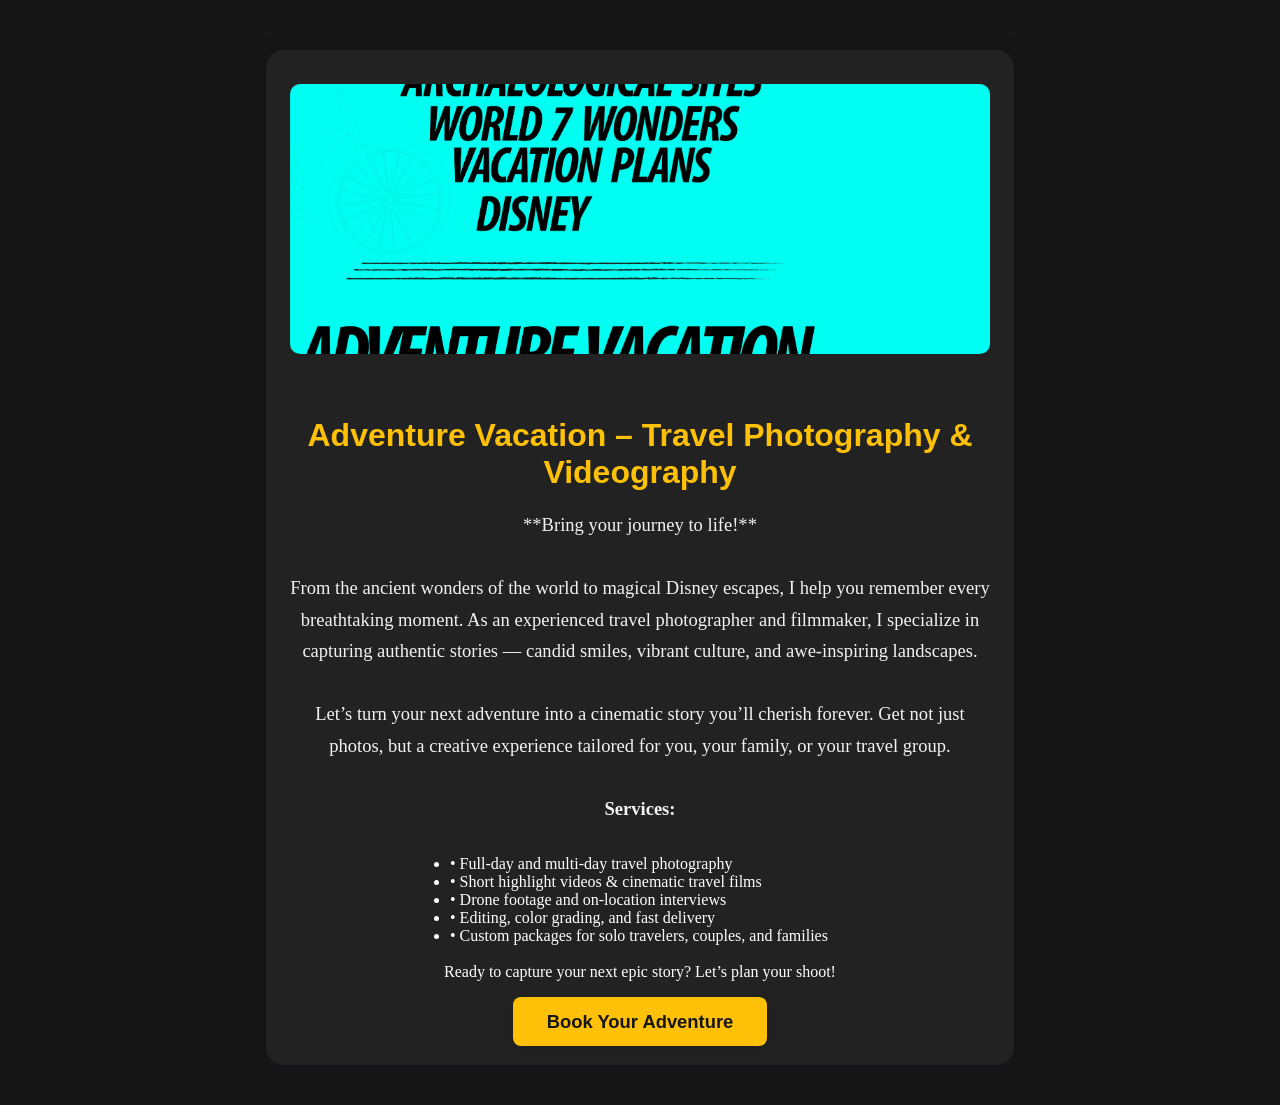
==== adventure-vacation.html @ aab06a6d "pages of all links html and css" ====
<!DOCTYPE html>
<html lang="en">
<head>
  <meta charset="UTF-8" />
  <title>Adventure Vacation – Afrowestor</title>
  <meta name="viewport" content="width=device-width, initial-scale=1.0"/>
  <link rel="stylesheet" href="styles.css" />
  <style>
    body {
      background: #161616;
      color: #fff;
      font-family: 'Playfair Display', serif;
      margin: 0;
      padding: 0;
    }
    .banner-detail {
      max-width: 700px;
      margin: 50px auto 40px auto;
      background: #222;
      border-radius: 18px;
      box-shadow: 0 6px 24px rgba(20,18,40,0.18);
      padding: 34px 24px 32px 24px;
      text-align: center;
    }
    .banner-detail-img {
      width: 100%;
      max-height: 270px;
      object-fit: cover;
      border-radius: 10px;
      margin-bottom: 32px;
    }
    .banner-detail h1 {
      color: #ffc107;
      font-size: 2rem;
      font-family: 'Work Sans', sans-serif;
      margin-bottom: 18px;
    }
    .banner-detail p {
      font-size: 1.16rem;
      color: #f2f2f2;
      line-height: 1.7;
      margin-bottom: 30px;
    }
    .cta-button {
      background: #ffc107;
      color: #161616;
      padding: 14px 34px;
      font-family: 'Work Sans', sans-serif;
      font-weight: 600;
      font-size: 1.15rem;
      border: none;
      border-radius: 8px;
      text-decoration: none;
      transition: background 0.18s;
      box-shadow: 0 2px 10px rgba(0,0,0,0.12);
      cursor: pointer;
    }
    .cta-button:hover {
      background: #ff9900;
      color: #fff;
    }
    @media (max-width: 600px) {
      .banner-detail { padding: 16px 6vw 28px 6vw; }
      .banner-detail h1 { font-size: 1.3rem; }
      .banner-detail-img { margin-bottom: 18px; }
    }
  </style>
</head>
<body>
  <section class="banner-detail">
    <img src="ADVENTURE-VACATION.webp" alt="Adventure Vacation" class="banner-detail-img" />
    <h1>Adventure Vacation – Travel Photography & Videography</h1>
    <p>
      **Bring your journey to life!** <br><br>
      From the ancient wonders of the world to magical Disney escapes, I help you remember every breathtaking moment. As an experienced travel photographer and filmmaker, I specialize in capturing authentic stories — candid smiles, vibrant culture, and awe-inspiring landscapes. <br><br>
      Let’s turn your next adventure into a cinematic story you’ll cherish forever. Get not just photos, but a creative experience tailored for you, your family, or your travel group. <br><br>
      <b>Services:</b>
      <ul style="text-align:left; margin:18px auto 0 auto; max-width:420px;">
        <li>• Full-day and multi-day travel photography</li>
        <li>• Short highlight videos & cinematic travel films</li>
        <li>• Drone footage and on-location interviews</li>
        <li>• Editing, color grading, and fast delivery</li>
        <li>• Custom packages for solo travelers, couples, and families</li>
      </ul>
      <br>
      Ready to capture your next epic story? Let’s plan your shoot!
    </p>
    <a class="cta-button" href="contact.html">Book Your Adventure</a>
  </section>
</body>
</html>
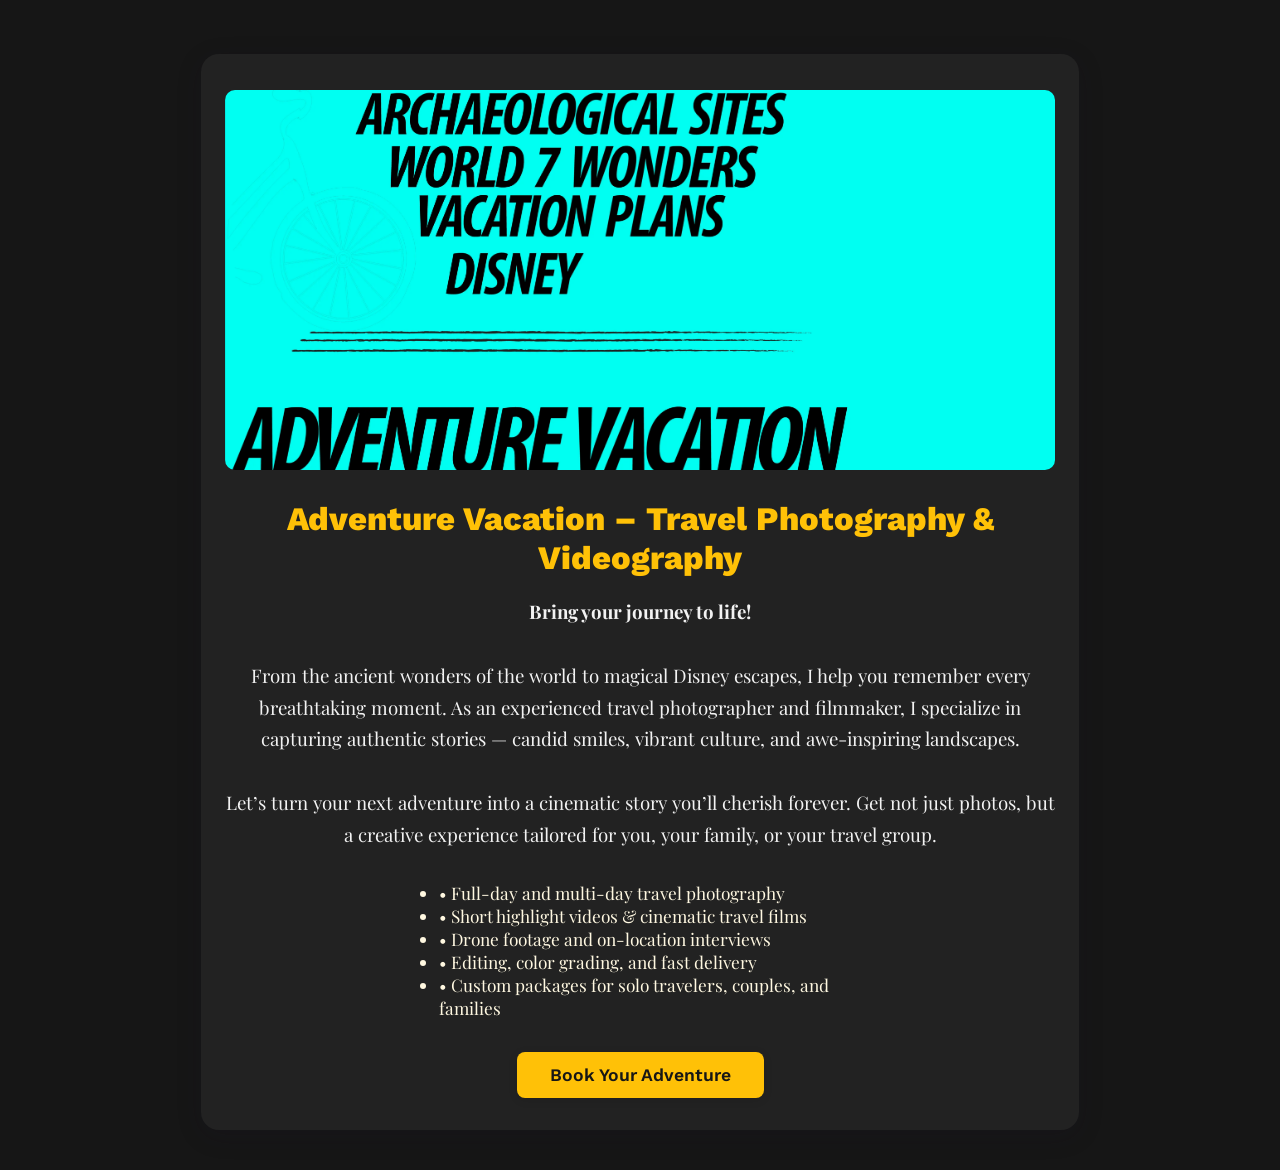
==== commit c0b6f451: "adventure" ====
--- a/adventure-vacation.html
+++ b/adventure-vacation.html
@@ -4,7 +4,7 @@
   <meta charset="UTF-8" />
   <title>Adventure Vacation – Afrowestor</title>
   <meta name="viewport" content="width=device-width, initial-scale=1.0"/>
-  <link rel="stylesheet" href="styles.css" />
+  <link href="https://fonts.googleapis.com/css2?family=Playfair+Display:wght@400;700&family=Work+Sans:wght@800&display=swap" rel="stylesheet">
   <style>
     body {
       background: #161616;
@@ -14,55 +14,80 @@
       padding: 0;
     }
     .banner-detail {
-      max-width: 700px;
-      margin: 50px auto 40px auto;
-      background: #222;
-      border-radius: 18px;
-      box-shadow: 0 6px 24px rgba(20,18,40,0.18);
-      padding: 34px 24px 32px 24px;
-      text-align: center;
-    }
-    .banner-detail-img {
-      width: 100%;
-      max-height: 270px;
-      object-fit: cover;
-      border-radius: 10px;
-      margin-bottom: 32px;
-    }
+  max-width: 700px;
+  margin: 54px auto 40px auto;
+  background: #222;
+  border-radius: 18px;
+  box-shadow: 0 6px 24px rgba(20,18,40,0.18);
+  padding: 36px 24px 32px 24px;
+  text-align: center;
+}
+.banner-detail-img {
+  width: 100%;
+  max-width: 100%;
+  max-height: 320px;
+  min-height: 160px;
+  height: auto;
+  object-fit: cover;
+  border-radius: 10px;
+  margin-bottom: 30px;
+  display: block;
+  background: none;
+}
+
     .banner-detail h1 {
       color: #ffc107;
-      font-size: 2rem;
+      font-size: 2.05rem;
       font-family: 'Work Sans', sans-serif;
       margin-bottom: 18px;
+      font-weight: 800;
+      line-height: 1.18;
     }
     .banner-detail p {
-      font-size: 1.16rem;
+      font-size: 1.17rem;
       color: #f2f2f2;
       line-height: 1.7;
       margin-bottom: 30px;
+      font-family: 'Playfair Display', serif;
+    }
+    .banner-detail ul {
+      text-align: left;
+      margin: 18px auto 0 auto;
+      max-width: 420px;
+      font-size: 1.08rem;
+      color: #fff8e1;
+      padding-left: 17px;
     }
     .cta-button {
       background: #ffc107;
       color: #161616;
-      padding: 14px 34px;
+      padding: 13px 33px;
       font-family: 'Work Sans', sans-serif;
       font-weight: 600;
-      font-size: 1.15rem;
+      font-size: 1.10rem;
       border: none;
       border-radius: 8px;
       text-decoration: none;
-      transition: background 0.18s;
-      box-shadow: 0 2px 10px rgba(0,0,0,0.12);
+      transition: background 0.18s, color 0.18s;
+      box-shadow: 0 2px 10px rgba(0,0,0,0.11);
       cursor: pointer;
+      margin-top: 12px;
+      display: inline-block;
     }
     .cta-button:hover {
       background: #ff9900;
       color: #fff;
     }
     @media (max-width: 600px) {
-      .banner-detail { padding: 16px 6vw 28px 6vw; }
-      .banner-detail h1 { font-size: 1.3rem; }
-      .banner-detail-img { margin-bottom: 18px; }
+      .banner-detail { padding: 13px 5vw 22px 5vw; }
+      .banner-detail h1 { font-size: 1.12rem; }
+      .banner-detail-img { margin-bottom: 17px; max-height: 170px; min-height: 82px; }
+      .banner-detail p, .banner-detail ul { font-size: 1.03rem; }
+      .cta-button { padding: 11px 0; width: 96%; font-size: 1.02rem; }
+    }
+    @media (min-width: 1200px) {
+      .banner-detail { max-width: 830px; }
+      .banner-detail-img { max-height: 380px; }
     }
   </style>
 </head>
@@ -71,20 +96,18 @@
     <img src="ADVENTURE-VACATION.webp" alt="Adventure Vacation" class="banner-detail-img" />
     <h1>Adventure Vacation – Travel Photography & Videography</h1>
     <p>
-      **Bring your journey to life!** <br><br>
-      From the ancient wonders of the world to magical Disney escapes, I help you remember every breathtaking moment. As an experienced travel photographer and filmmaker, I specialize in capturing authentic stories — candid smiles, vibrant culture, and awe-inspiring landscapes. <br><br>
-      Let’s turn your next adventure into a cinematic story you’ll cherish forever. Get not just photos, but a creative experience tailored for you, your family, or your travel group. <br><br>
-      <b>Services:</b>
-      <ul style="text-align:left; margin:18px auto 0 auto; max-width:420px;">
-        <li>• Full-day and multi-day travel photography</li>
-        <li>• Short highlight videos & cinematic travel films</li>
-        <li>• Drone footage and on-location interviews</li>
-        <li>• Editing, color grading, and fast delivery</li>
-        <li>• Custom packages for solo travelers, couples, and families</li>
-      </ul>
-      <br>
-      Ready to capture your next epic story? Let’s plan your shoot!
+      <b>Bring your journey to life!</b><br><br>
+      From the ancient wonders of the world to magical Disney escapes, I help you remember every breathtaking moment. As an experienced travel photographer and filmmaker, I specialize in capturing authentic stories — candid smiles, vibrant culture, and awe-inspiring landscapes.<br><br>
+      Let’s turn your next adventure into a cinematic story you’ll cherish forever. Get not just photos, but a creative experience tailored for you, your family, or your travel group.
     </p>
+    <ul>
+      <li>• Full-day and multi-day travel photography</li>
+      <li>• Short highlight videos & cinematic travel films</li>
+      <li>• Drone footage and on-location interviews</li>
+      <li>• Editing, color grading, and fast delivery</li>
+      <li>• Custom packages for solo travelers, couples, and families</li>
+    </ul>
+    <br>
     <a class="cta-button" href="contact.html">Book Your Adventure</a>
   </section>
 </body>
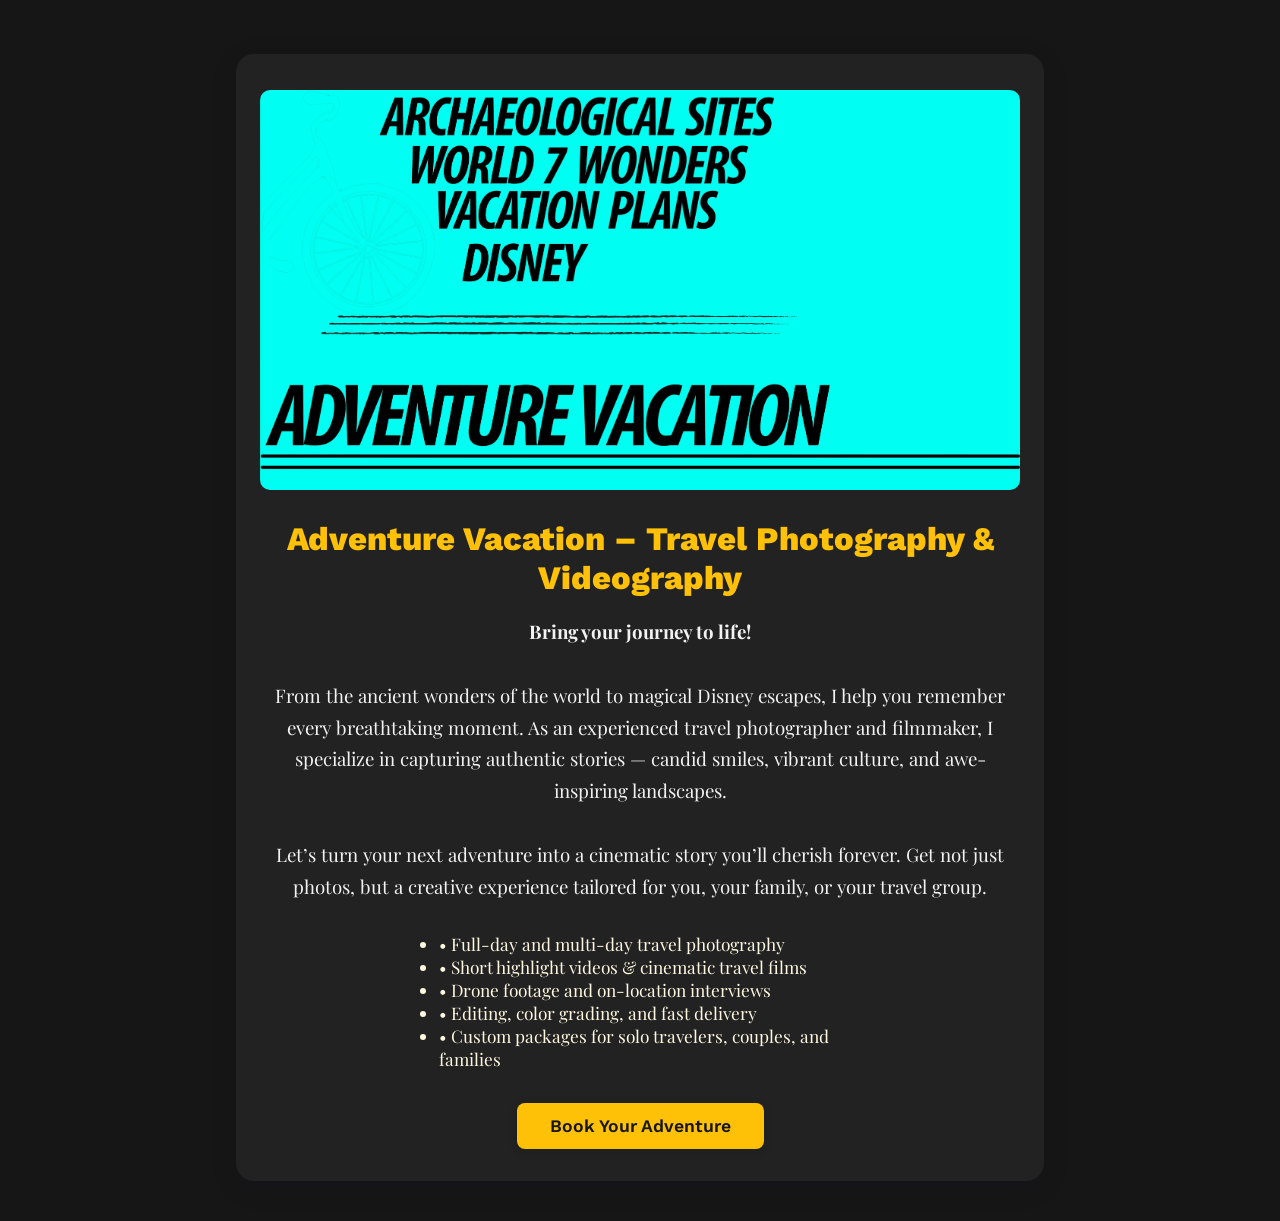
==== commit 9bf58a88: "ADV" ====
--- a/adventure-vacation.html
+++ b/adventure-vacation.html
@@ -6,15 +6,16 @@
   <meta name="viewport" content="width=device-width, initial-scale=1.0"/>
   <link href="https://fonts.googleapis.com/css2?family=Playfair+Display:wght@400;700&family=Work+Sans:wght@800&display=swap" rel="stylesheet">
   <style>
-    body {
-      background: #161616;
-      color: #fff;
-      font-family: 'Playfair Display', serif;
-      margin: 0;
-      padding: 0;
-    }
-    .banner-detail {
-  max-width: 700px;
+   body {
+  background: #161616;
+  color: #fff;
+  font-family: 'Playfair Display', serif;
+  margin: 0;
+  padding: 0;
+}
+
+.banner-detail {
+  max-width: 760px;
   margin: 54px auto 40px auto;
   background: #222;
   border-radius: 18px;
@@ -22,73 +23,101 @@
   padding: 36px 24px 32px 24px;
   text-align: center;
 }
+
 .banner-detail-img {
   width: 100%;
   max-width: 100%;
-  max-height: 320px;
-  min-height: 160px;
+  max-height: 400px;
+  min-height: 120px;
   height: auto;
   object-fit: cover;
+  object-position: center bottom;   /* Show more of the bottom part of the image */
   border-radius: 10px;
   margin-bottom: 30px;
   display: block;
   background: none;
 }
 
-    .banner-detail h1 {
-      color: #ffc107;
-      font-size: 2.05rem;
-      font-family: 'Work Sans', sans-serif;
-      margin-bottom: 18px;
-      font-weight: 800;
-      line-height: 1.18;
-    }
-    .banner-detail p {
-      font-size: 1.17rem;
-      color: #f2f2f2;
-      line-height: 1.7;
-      margin-bottom: 30px;
-      font-family: 'Playfair Display', serif;
-    }
-    .banner-detail ul {
-      text-align: left;
-      margin: 18px auto 0 auto;
-      max-width: 420px;
-      font-size: 1.08rem;
-      color: #fff8e1;
-      padding-left: 17px;
-    }
-    .cta-button {
-      background: #ffc107;
-      color: #161616;
-      padding: 13px 33px;
-      font-family: 'Work Sans', sans-serif;
-      font-weight: 600;
-      font-size: 1.10rem;
-      border: none;
-      border-radius: 8px;
-      text-decoration: none;
-      transition: background 0.18s, color 0.18s;
-      box-shadow: 0 2px 10px rgba(0,0,0,0.11);
-      cursor: pointer;
-      margin-top: 12px;
-      display: inline-block;
-    }
-    .cta-button:hover {
-      background: #ff9900;
-      color: #fff;
-    }
-    @media (max-width: 600px) {
-      .banner-detail { padding: 13px 5vw 22px 5vw; }
-      .banner-detail h1 { font-size: 1.12rem; }
-      .banner-detail-img { margin-bottom: 17px; max-height: 170px; min-height: 82px; }
-      .banner-detail p, .banner-detail ul { font-size: 1.03rem; }
-      .cta-button { padding: 11px 0; width: 96%; font-size: 1.02rem; }
-    }
-    @media (min-width: 1200px) {
-      .banner-detail { max-width: 830px; }
-      .banner-detail-img { max-height: 380px; }
-    }
+.banner-detail h1 {
+  color: #ffc107;
+  font-size: 2.05rem;
+  font-family: 'Work Sans', sans-serif;
+  margin-bottom: 18px;
+  font-weight: 800;
+  line-height: 1.18;
+}
+
+.banner-detail p {
+  font-size: 1.17rem;
+  color: #f2f2f2;
+  line-height: 1.7;
+  margin-bottom: 30px;
+  font-family: 'Playfair Display', serif;
+}
+
+.banner-detail ul {
+  text-align: left;
+  margin: 18px auto 0 auto;
+  max-width: 420px;
+  font-size: 1.08rem;
+  color: #fff8e1;
+  padding-left: 17px;
+}
+
+.cta-button {
+  background: #ffc107;
+  color: #161616;
+  padding: 13px 33px;
+  font-family: 'Work Sans', sans-serif;
+  font-weight: 600;
+  font-size: 1.10rem;
+  border: none;
+  border-radius: 8px;
+  text-decoration: none;
+  transition: background 0.18s, color 0.18s;
+  box-shadow: 0 2px 10px rgba(0,0,0,0.11);
+  cursor: pointer;
+  margin-top: 12px;
+  display: inline-block;
+}
+.cta-button:hover {
+  background: #ff9900;
+  color: #fff;
+}
+
+@media (max-width: 900px) {
+  .banner-detail {
+    max-width: 98vw;
+    padding: 17px 4vw 18px 4vw;
+  }
+  .banner-detail-img {
+    max-height: 230px;
+    min-height: 92px;
+  }
+}
+
+@media (max-width: 600px) {
+  .banner-detail {
+    padding: 13px 3vw 22px 3vw;
+  }
+  .banner-detail h1 {
+    font-size: 1.12rem;
+  }
+  .banner-detail-img {
+    margin-bottom: 17px;
+    max-height: 140px;
+    min-height: 72px;
+  }
+  .banner-detail p, .banner-detail ul {
+    font-size: 1.03rem;
+  }
+  .cta-button {
+    padding: 11px 0;
+    width: 96%;
+    font-size: 1.02rem;
+  }
+}
+
   </style>
 </head>
 <body>
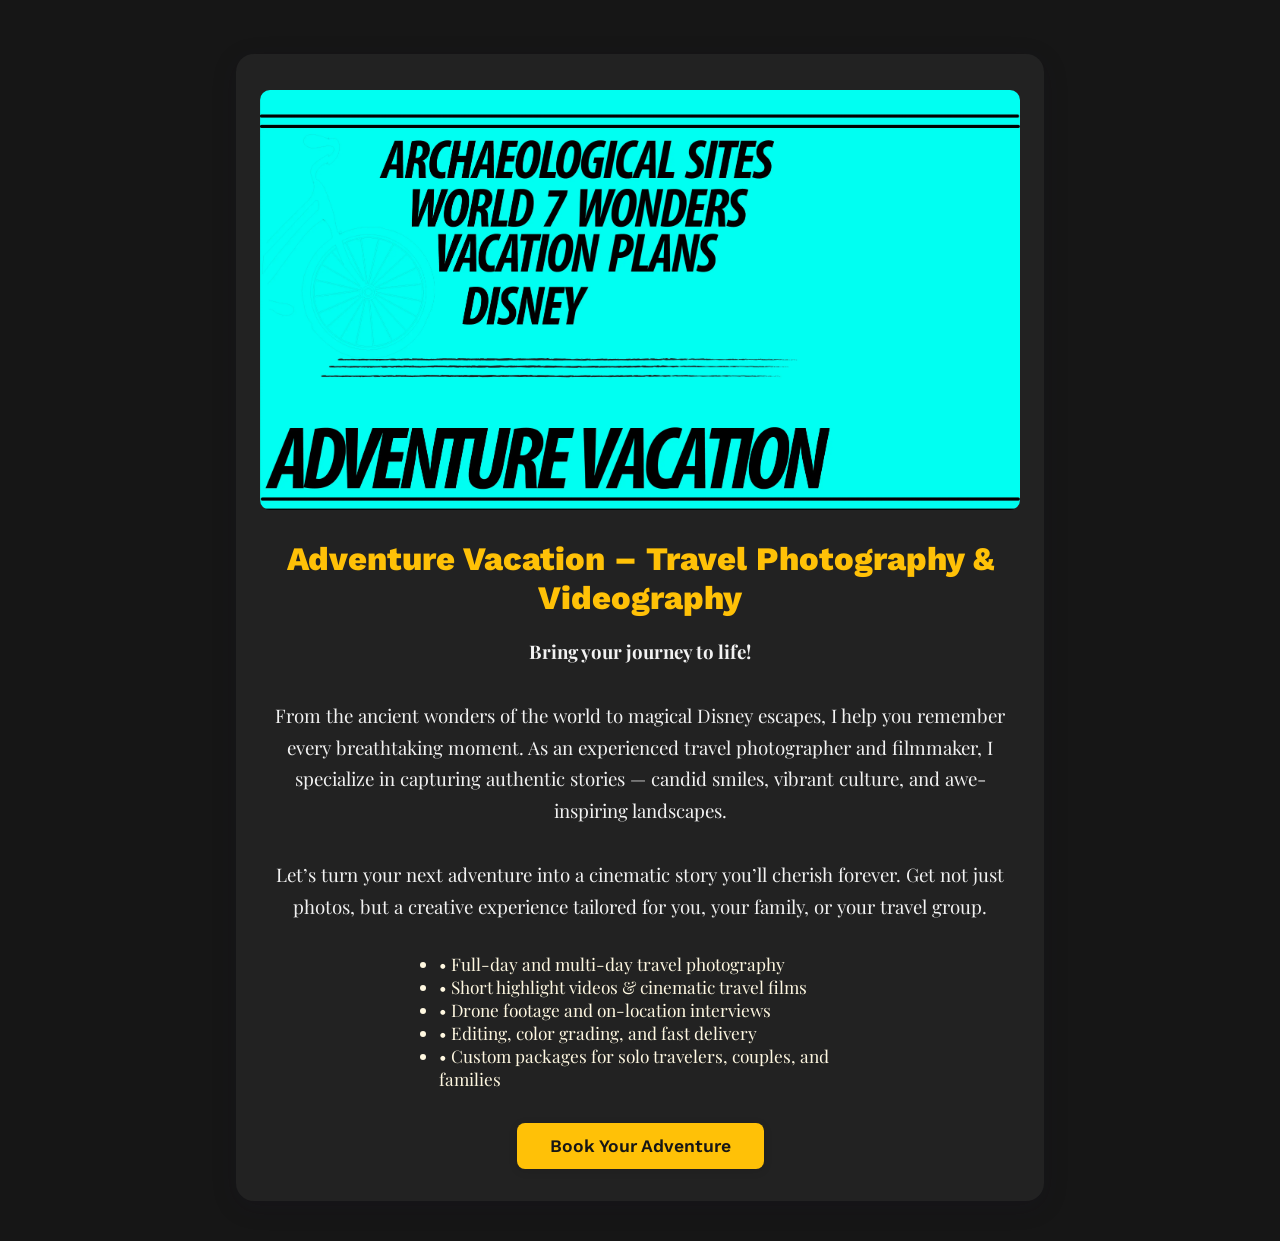
==== commit 3504804d: "F" ====
--- a/adventure-vacation.html
+++ b/adventure-vacation.html
@@ -27,11 +27,11 @@
 .banner-detail-img {
   width: 100%;
   max-width: 100%;
-  max-height: 400px;
-  min-height: 120px;
+  max-height: 420px;   /* Increase as needed for desktop */
+  min-height: 180px;
   height: auto;
   object-fit: cover;
-  object-position: center bottom;   /* Show more of the bottom part of the image */
+  object-position: top center;  /* Shows more of the bottom */
   border-radius: 10px;
   margin-bottom: 30px;
   display: block;
@@ -116,6 +116,30 @@
     width: 96%;
     font-size: 1.02rem;
   }
+
+  .banner-detail-img {
+  width: 100%;
+  max-width: 100%;
+  max-height: 400px;
+  min-height: 120px;
+  height: auto;
+  object-fit: cover;
+  object-position: center bottom;   /* Show more of the bottom part of the image */
+  border-radius: 10px;
+  margin-bottom: 30px;
+  display: block;
+  background: none;
+}
+
+@media (max-width: 600px) {
+  .banner-detail-img {
+    max-height: 220px;        /* Increased from 140px to 220px for mobile! */
+    min-height: 90px;
+    object-position: center bottom;   /* Force bottom part to show */
+    margin-bottom: 17px;
+  }
+}
+
 }
 
   </style>
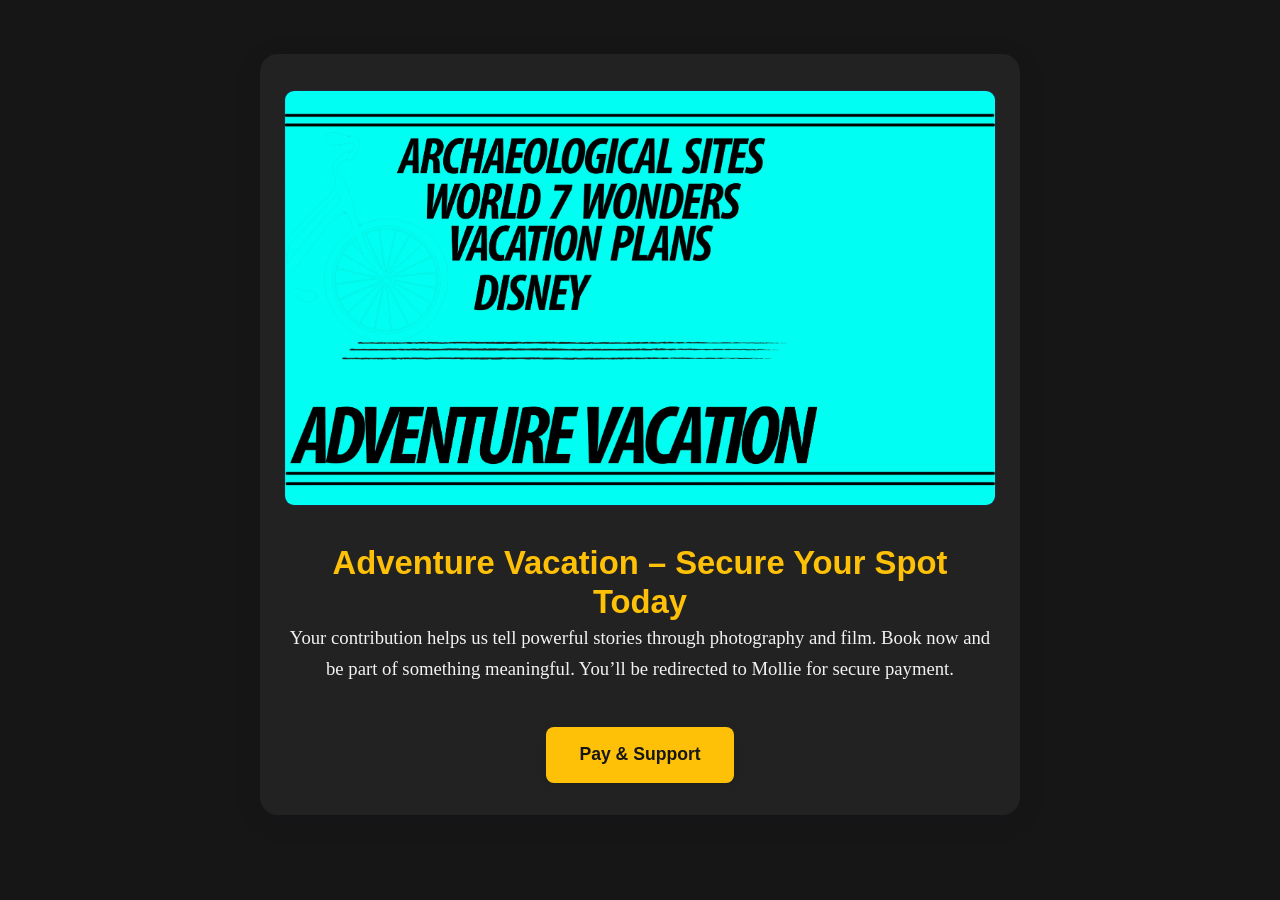
==== commit 150aa04e: "adventure pay" ====
--- a/adventure-vacation.html
+++ b/adventure-vacation.html
@@ -1,167 +1,82 @@
+
 <!DOCTYPE html>
 <html lang="en">
 <head>
   <meta charset="UTF-8" />
   <title>Adventure Vacation – Afrowestor</title>
   <meta name="viewport" content="width=device-width, initial-scale=1.0"/>
-  <link href="https://fonts.googleapis.com/css2?family=Playfair+Display:wght@400;700&family=Work+Sans:wght@800&display=swap" rel="stylesheet">
+  <link rel="stylesheet" href="AFRO.CSS" />
   <style>
-   body {
-  background: #161616;
-  color: #fff;
-  font-family: 'Playfair Display', serif;
-  margin: 0;
-  padding: 0;
-}
-
-.banner-detail {
-  max-width: 760px;
-  margin: 54px auto 40px auto;
-  background: #222;
-  border-radius: 18px;
-  box-shadow: 0 6px 24px rgba(20,18,40,0.18);
-  padding: 36px 24px 32px 24px;
-  text-align: center;
-}
-
-.banner-detail-img {
-  width: 100%;
-  max-width: 100%;
-  max-height: 420px;   /* Increase as needed for desktop */
-  min-height: 180px;
-  height: auto;
-  object-fit: cover;
-  object-position: top center;  /* Shows more of the bottom */
-  border-radius: 10px;
-  margin-bottom: 30px;
-  display: block;
-  background: none;
-}
-
-.banner-detail h1 {
-  color: #ffc107;
-  font-size: 2.05rem;
-  font-family: 'Work Sans', sans-serif;
-  margin-bottom: 18px;
-  font-weight: 800;
-  line-height: 1.18;
-}
-
-.banner-detail p {
-  font-size: 1.17rem;
-  color: #f2f2f2;
-  line-height: 1.7;
-  margin-bottom: 30px;
-  font-family: 'Playfair Display', serif;
-}
-
-.banner-detail ul {
-  text-align: left;
-  margin: 18px auto 0 auto;
-  max-width: 420px;
-  font-size: 1.08rem;
-  color: #fff8e1;
-  padding-left: 17px;
-}
-
-.cta-button {
-  background: #ffc107;
-  color: #161616;
-  padding: 13px 33px;
-  font-family: 'Work Sans', sans-serif;
-  font-weight: 600;
-  font-size: 1.10rem;
-  border: none;
-  border-radius: 8px;
-  text-decoration: none;
-  transition: background 0.18s, color 0.18s;
-  box-shadow: 0 2px 10px rgba(0,0,0,0.11);
-  cursor: pointer;
-  margin-top: 12px;
-  display: inline-block;
-}
-.cta-button:hover {
-  background: #ff9900;
-  color: #fff;
-}
-
-@media (max-width: 900px) {
-  .banner-detail {
-    max-width: 98vw;
-    padding: 17px 4vw 18px 4vw;
-  }
-  .banner-detail-img {
-    max-height: 230px;
-    min-height: 92px;
-  }
-}
-
-@media (max-width: 600px) {
-  .banner-detail {
-    padding: 13px 3vw 22px 3vw;
-  }
-  .banner-detail h1 {
-    font-size: 1.12rem;
-  }
-  .banner-detail-img {
-    margin-bottom: 17px;
-    max-height: 140px;
-    min-height: 72px;
-  }
-  .banner-detail p, .banner-detail ul {
-    font-size: 1.03rem;
-  }
-  .cta-button {
-    padding: 11px 0;
-    width: 96%;
-    font-size: 1.02rem;
-  }
-
-  .banner-detail-img {
-  width: 100%;
-  max-width: 100%;
-  max-height: 400px;
-  min-height: 120px;
-  height: auto;
-  object-fit: cover;
-  object-position: center bottom;   /* Show more of the bottom part of the image */
-  border-radius: 10px;
-  margin-bottom: 30px;
-  display: block;
-  background: none;
-}
-
-@media (max-width: 600px) {
-  .banner-detail-img {
-    max-height: 220px;        /* Increased from 140px to 220px for mobile! */
-    min-height: 90px;
-    object-position: center bottom;   /* Force bottom part to show */
-    margin-bottom: 17px;
-  }
-}
-
-}
-
+    body {
+      background: #161616;
+      color: #fff;
+      font-family: 'Playfair Display', serif;
+      margin: 0;
+      padding: 0;
+    }
+    .banner-detail {
+      max-width: 760px;
+      margin: 54px auto 40px auto;
+      background: #222;
+      border-radius: 18px;
+      box-shadow: 0 6px 24px rgba(20,18,40,0.18);
+      padding: 36px 24px 32px 24px;
+      text-align: center;
+    }
+    .banner-detail-img {
+      width: 100%;
+      max-width: 100%;
+      max-height: 420px;
+      object-fit: cover;
+      border-radius: 10px;
+      margin-bottom: 30px;
+    }
+    .banner-detail h1 {
+      color: #ffc107;
+      font-size: 2.05rem;
+      font-family: 'Work Sans', sans-serif;
+      font-weight: 800;
+      line-height: 1.18;
+    }
+    .banner-detail p {
+      font-size: 1.17rem;
+      color: #f2f2f2;
+      line-height: 1.7;
+      margin-bottom: 30px;
+      font-family: 'Playfair Display', serif;
+    }
+    .cta-button {
+      background: #ffc107;
+      color: #161616;
+      padding: 13px 33px;
+      font-family: 'Work Sans', sans-serif;
+      font-weight: 600;
+      font-size: 1.10rem;
+      border: none;
+      border-radius: 8px;
+      text-decoration: none;
+      transition: background 0.18s, color 0.18s;
+      box-shadow: 0 2px 10px rgba(0,0,0,0.11);
+      cursor: pointer;
+      margin-top: 12px;
+      display: inline-block;
+    }
+    .cta-button:hover {
+      background: #ff9900;
+      color: #fff;
+    }
   </style>
 </head>
 <body>
+
   <section class="banner-detail">
     <img src="ADVENTURE-VACATION.webp" alt="Adventure Vacation" class="banner-detail-img" />
-    <h1>Adventure Vacation – Travel Photography & Videography</h1>
+    <h1>Adventure Vacation – Secure Your Spot Today</h1>
     <p>
-      <b>Bring your journey to life!</b><br><br>
-      From the ancient wonders of the world to magical Disney escapes, I help you remember every breathtaking moment. As an experienced travel photographer and filmmaker, I specialize in capturing authentic stories — candid smiles, vibrant culture, and awe-inspiring landscapes.<br><br>
-      Let’s turn your next adventure into a cinematic story you’ll cherish forever. Get not just photos, but a creative experience tailored for you, your family, or your travel group.
+      Your contribution helps us tell powerful stories through photography and film.
+      Book now and be part of something meaningful. You’ll be redirected to Mollie for secure payment.
     </p>
-    <ul>
-      <li>• Full-day and multi-day travel photography</li>
-      <li>• Short highlight videos & cinematic travel films</li>
-      <li>• Drone footage and on-location interviews</li>
-      <li>• Editing, color grading, and fast delivery</li>
-      <li>• Custom packages for solo travelers, couples, and families</li>
-    </ul>
-    <br>
-    <a class="cta-button" href="contact.html">Book Your Adventure</a>
+    <a class="cta-button" href="https://payment-links.mollie.com/payment/adventure123" target="_blank">Pay & Support</a>
   </section>
 </body>
 </html>
--- a/AFRO.CSS
+++ b/AFRO.CSS
@@ -0,0 +1,1272 @@
+/* 1. Reset */
+* {
+  margin: 0;
+  padding: 0;
+  box-sizing: border-box;
+}
+
+/* 2. Base */
+body {
+  font-family: 'Playfair Display', serif;
+  color: #333;
+  background-color: #fff;
+  line-height: 1.7;
+}
+
+/* 3. Header & Nav */
+header {
+  display: flex;
+  justify-content: space-between;
+  align-items: center;
+  padding: 25px 60px;
+  border-bottom: 1px solid #eee;
+}
+
+.logo {
+  font-size: 1.8rem;
+  font-weight: bold;
+  font-family: 'Work Sans', sans-serif;
+  letter-spacing: 1px;
+}
+
+nav a {
+  margin-left: 25px;
+  text-decoration: none;
+  color: #444;
+  font-family: 'Work Sans', sans-serif;
+  font-weight: 600;
+  font-size: 0.95rem;
+  text-transform: uppercase;
+}
+
+.tagline {
+  padding: 40px 20px;
+  text-align: center;
+  background-color: #fff;
+}
+
+.hero-overlay {
+  display: inline-block;
+  background: rgba(255, 255, 255, 0.9);
+  padding: 20px 30px;
+  border-radius: 10px;
+  box-shadow: 0 4px 12px rgba(0,0,0,0.1);
+}
+
+.hero-overlay h1 {
+  font-size: 2.5rem;
+  font-family: 'Work Sans', sans-serif;
+  font-weight: 800;
+  color: #000;
+  margin: 0;
+}
+
+/* 5. Social Icons */
+.social-icons {
+  display: flex;
+  justify-content: center;
+  gap: 20px;
+  margin: 20px 0;
+}
+
+.social-icons a {
+  color: #f3c86b;
+  font-size: 1.6rem;
+  transition: color 0.3s ease;
+}
+
+.social-icons a:hover {
+  color: #000;
+}
+
+/* 6. Intro Section */
+.intro {
+  padding: 60px 60px;
+  max-width: 1200px;
+  margin: auto;
+}
+
+.intro-subtitle {
+  font-style: italic;
+  text-align: center;
+  font-size: 1.2rem;
+  margin-bottom: 40px;
+  color: #444;
+  font-family: 'Playfair Display', serif;
+}
+
+.intro-wrap {
+  display: flex;
+  gap: 40px;
+  flex-wrap: wrap;
+  align-items: flex-start;
+}
+
+.intro-text {
+  flex: 1 1 50%;
+}
+
+.intro-text h2 {
+  font-size: 2.5rem;
+  font-family: 'Work Sans', sans-serif;
+  font-weight: 800;
+  margin-bottom: 20px;
+}
+
+.intro-img {
+  flex: 1 1 40%;
+}
+
+.intro-img img {
+  width: 100%;
+  border-radius: 10px;
+  object-fit: cover;
+}
+
+/* 7. Page Sections */
+.page-section {
+  padding: 80px 60px;
+  max-width: 1000px;
+  margin: auto;
+  border-bottom: 1px solid #eee;
+}
+
+.page-section h2 {
+  font-family: 'Work Sans', sans-serif;
+  font-size: 2.2rem;
+  margin-bottom: 20px;
+}
+
+/* 8. Portfolio & Gallery */
+.portfolio-subtitle {
+  font-size: 1.2rem;
+  color: #555;
+  margin: 0 auto 30px;
+  text-align: center;
+  max-width: 800px;
+  line-height: 1.6;
+}
+
+.image-gallery {
+  display: grid;
+  grid-template-columns: repeat(auto-fit, minmax(250px, 1fr));
+  gap: 20px;
+  margin-top: 30px;
+}
+
+.image-gallery img {
+  width: 100%;
+  height: auto;
+  border-radius: 8px;
+  object-fit: cover;
+  transition: transform 0.3s ease, box-shadow 0.3s ease;
+  box-shadow: 0 4px 10px rgba(0, 0, 0, 0.1);
+}
+
+.image-gallery img:hover {
+  transform: scale(1.05);
+  box-shadow: 0 8px 20px rgba(0, 0, 0, 0.2);
+}
+
+/* 9. Video Wrapper */
+.video-wrapper {
+  margin-top: 50px;
+  text-align: center;
+}
+
+video {
+  width: 100%;
+  max-width: 800px;
+  border-radius: 10px;
+  box-shadow: 0 4px 12px rgba(0,0,0,0.15);
+}
+
+/* 10. CTA Button */
+.cta-button {
+  text-align: center;
+  margin-top: 30px;
+}
+
+.cta-button a {
+  display: inline-block;
+  padding: 14px 28px;
+  background-color: #000;
+  color: #fff;
+  text-decoration: none;
+  font-family: 'Work Sans', sans-serif;
+  font-weight: 600;
+  border-radius: 8px;
+  transition: background-color 0.3s ease;
+}
+
+.cta-button a:hover {
+  background-color: #444;
+}
+
+/* 11. Blog Post */
+.blog-post {
+  max-width: 800px;
+  margin: 40px auto;
+  padding: 30px;
+  background-color: #f9f9f9;
+  border-radius: 12px;
+  box-shadow: 0 4px 12px rgba(0, 0, 0, 0.05);
+}
+
+.blog-post h3 {
+  font-family: 'Work Sans', sans-serif;
+  font-size: 1.8rem;
+  margin-bottom: 10px;
+}
+
+.blog-date {
+  font-size: 0.9rem;
+  color: #999;
+  font-style: italic;
+  margin-bottom: 20px;
+}
+
+.more-text {
+  display: none;
+  margin-top: 15px;
+}
+
+.read-more-btn {
+  margin-top: 20px;
+  padding: 10px 20px;
+  font-family: 'Work Sans', sans-serif;
+  font-weight: 600;
+  background-color: #000;
+  color: #fff;
+  border: none;
+  border-radius: 8px;
+  cursor: pointer;
+  transition: background-color 0.3s ease;
+}
+
+.read-more-btn:hover {
+  background-color: #444;
+}
+
+/* 12. Contact Form & Google Form */
+.contact-wrap {
+  background-color: #fafafa;
+  border-radius: 12px;
+  padding: 60px 40px;
+  box-shadow: 0 4px 15px rgba(0,0,0,0.05);
+}
+
+.contact-intro {
+  max-width: 700px;
+  margin: 0 auto 30px;
+  font-size: 1.1rem;
+  color: #444;
+  text-align: center;
+  line-height: 1.6;
+}
+
+.google-form-wrapper {
+  overflow: hidden;
+  border-radius: 12px;
+  box-shadow: 0 4px 12px rgba(0,0,0,0.1);
+}
+
+/* 13. Testimonials & More */
+.testimonial-wrap {
+  margin-bottom: 40px;
+}
+
+.testimonial-wrap blockquote {
+  background: #f1f1f1;
+  border-left: 5px solid #000;
+  padding: 20px 25px;
+  margin: 20px 0;
+  border-radius: 8px;
+  font-style: italic;
+}
+
+.testimonial-wrap footer {
+  text-align: right;
+  font-family: 'Work Sans', sans-serif;
+  font-weight: bold;
+  margin-top: 10px;
+}
+
+/* 14. Scroll Buttons */
+.scroll-buttons {
+  position: fixed;
+  bottom: 20px;
+  right: 20px;
+  display: flex;
+  flex-direction: column;
+  gap: 12px;
+  z-index: 999;
+}
+
+.scroll-btn {
+  background-color: #fbfbfb;
+  color: #f3c86b;
+  border: 2px solid #f3c86b;
+  font-size: 1.4rem;
+  font-weight: bold;
+  padding: 14px 18px;
+  border-radius: 50%;
+  cursor: pointer;
+  box-shadow: 0 6px 14px rgba(0,0,0,0.25);
+  transition: all 0.3s ease;
+}
+
+.scroll-btn:hover {
+  background-color: #121111;
+  color: #f9f6f6;
+  border-color: #f9f7f7;
+}
+
+/* Mobile Navigation Fix */
+@media screen and (max-width: 768px) {
+  header {
+    flex-direction: column;
+    align-items: center;
+    text-align: center;
+    padding: 10px 0;
+  }
+
+  .logo {
+    font-size: 24px;
+    margin-bottom: 10px;
+  }
+
+  nav {
+    display: flex;
+    flex-direction: column;
+    align-items: center;
+    gap: 12px;
+  }
+
+  nav a {
+    display: block;
+    text-decoration: none;
+    color: #333;
+    font-weight: bold;
+    font-size: 16px;
+    padding: 5px 0;
+  }
+}
+
+/* Hero section background image */
+.hero {
+  width: 100%;
+  background-image: url('BURNER-AFROWESTOR-2025.png');
+  background-size: cover;
+  background-position: center;
+  background-repeat: no-repeat;
+  height: auto;
+  aspect-ratio: 16 / 9;
+  display: block;
+}
+
+.hero-overlay h1 {
+  font-family: 'Work Sans', sans-serif;
+  font-size: 3rem;
+  font-weight: 800;
+  color: rgb(0, 0, 0);
+  text-shadow: 2px 2px 6px rgba(172, 171, 171, 0.6);
+  margin: 0;
+  line-height: 1.2;
+}
+
+/* Mobile Hero Adjustments */
+@media screen and (max-width: 600px) {
+  .hero {
+    background-size: contain;
+    height: auto;
+    padding: 60px 20px;
+  }
+
+  .hero-overlay h1 {
+    font-size: 1.8rem;
+    line-height: 1.3;
+  }
+}
+
+/* 🎥 Video Gallery */
+.video-gallery-section {
+  background: #f9f9f9;
+  padding: 1.5rem 0;
+  border-top: 3px solid #ffc107;
+  border-bottom: 3px solid #ffc107;
+  text-align: center;
+}
+
+.video-title {
+  font-size: 1.6rem;
+  margin: 0 auto 1.5rem auto;
+  font-weight: 700;
+  line-height: 1.3;
+  max-width: 90%;
+}
+
+.video-album {
+  display: grid;
+  grid-template-columns: repeat(auto-fit, minmax(220px, 1fr));
+  gap: 1.2rem;
+  padding: 0 1rem;
+  justify-content: center;
+}
+
+.video-thumb {
+  background: white;
+  border-radius: 10px;
+  padding: 0.5rem;
+  box-shadow: 0 2px 6px rgba(0, 0, 0, 0.1);
+  text-align: center;
+  max-width: 300px;
+  margin: 0 auto;
+  position: relative;
+  transition: transform 0.2s ease;
+}
+
+.video-thumb img {
+  width: 100%;
+  border-radius: 10px;
+  display: block;
+}
+
+.video-thumb h3 {
+  font-size: 1rem;
+  margin: 0.5rem 0 0;
+  padding: 0;
+  color: #333;
+}
+
+.play-icon {
+  position: absolute;
+  top: 42%;
+  left: 50%;
+  transform: translate(-50%, -50%);
+  font-size: 2.5rem;
+  color: white;
+  text-shadow: 0 0 8px #000;
+  pointer-events: none;
+}
+
+@media screen and (max-width: 480px) {
+  .video-thumb h3 {
+    font-size: 0.9rem;
+  }
+
+  .video-title {
+    font-size: 1.3rem;
+  }
+
+  .play-icon {
+    font-size: 2rem;
+  }
+}
+
+/* === RENT ME SECTION === */
+/* --- Improved styles for mobile, 2024-06-30 --- */
+/* === RENT ME SECTION (Fully Responsive, Wide on Desktop, Stacked on Mobile) === */
+
+.rent-options {
+  display: flex;
+  flex-direction: row;
+  justify-content: center;
+  gap: 2rem;
+  padding: 1.5rem 0;
+  flex-wrap: wrap;
+}
+
+.rent-service {
+  position: relative;
+  width: 100%;
+  max-width: 420px;   /* Make this 500px for even wider cards if you want */
+  min-width: 280px;
+  height: 260px;
+  border-radius: 14px;
+  overflow: hidden;
+  background-size: cover;
+  background-position: center;
+  box-shadow: 0 4px 14px rgba(0, 0, 0, 0.2);
+  margin: 0 10px;
+  transition: box-shadow 0.3s;
+}
+.rent-service:hover {
+  box-shadow: 0 8px 30px rgba(0,0,0,0.22);
+}
+
+.rent-overlay {
+  background-color: rgba(0, 0, 0, 0.55);
+  height: 100%;
+  display: flex;
+  align-items: center;
+  justify-content: center;
+  padding: 1rem;
+}
+
+.rent-content {
+  color: #fff;
+  text-align: center;
+  font-family: 'Playfair Display', serif;
+  line-height: 1.7;
+  width: 100%;
+}
+
+.rent-content span {
+  font-size: 1.7rem;
+  font-weight: bold;
+  display: block;
+  margin: 0.4rem 0;
+}
+
+.rent-button {
+  background: #ffc107;
+  color: #000;
+  padding: 12px 28px;
+  font-weight: 600;
+  border-radius: 6px;
+  text-decoration: none;
+  margin-top: 10px;
+  display: inline-block;
+  font-size: 1.2rem;
+  transition: background 0.3s;
+}
+
+.rent-button:hover {
+  background-color: #ffb300;
+}
+
+/* Background images for service cards */
+.photo-bg {
+  background-image: url('photo-background.png'); /* Replace with your real photo URL */
+}
+.video-bg {
+  background-image: url('video-background.png'); /* Replace with your real video URL */
+}
+
+/* Responsive (tablet & mobile) */
+@media screen and (max-width: 1000px) {
+  .rent-options {
+    flex-direction: column;
+    align-items: center;
+    gap: 1.3rem;
+  }
+  .rent-service {
+    width: 98vw;
+    max-width: 500px;
+    margin: 0 auto;
+    height: 210px;
+  }
+}
+
+/* Extra small mobile tweaks */
+@media screen and (max-width: 600px) {
+  .rent-service {
+    width: 98vw;
+    max-width: 98vw;
+    min-width: unset;
+    height: 180px;
+  }
+  .rent-content {
+    font-size: 1rem;
+    padding: 0 0.2em;
+  }
+  
+}
+
+@media (min-width: 700px) {
+  .rent-content {
+    padding-bottom: 30px; /* Add more if needed */
+  }
+}
+
+
+
+  .rent-content span {
+    font-size: 1.3rem;
+  }
+  .rent-button {
+    padding: 9px 0;
+    width: 90%;
+    font-size: 1rem;
+  }
+
+
+/* === FOOTER SECTION === */
+.site-footer {
+  background-image: url('footer3.png'); /* upload and use your image */
+  background-size: cover;
+  background-position: center;
+  position: relative;
+  padding: 30px 20px 20px;
+  color: white;
+  text-align: center;
+  font-family: 'Playfair Display', serif;
+  margin-top: 60px;
+}
+
+.footer-overlay {
+  background-color: rgba(0, 0, 0, 0.1); /* dark overlay */
+  padding: 40px 20px;
+  border-radius: 12px;
+}
+
+.footer-content h3 {
+  font-size: 1.6rem;
+  margin-bottom: 12px;
+  color: #ffc107;
+}
+
+.footer-content p {
+  font-size: 1rem;
+  margin: 6px 0;
+  color: #fff;
+}
+
+/* Mobile responsive footer */
+@media screen and (max-width: 600px) {
+  .footer-content h3 {
+    font-size: 1.3rem;
+  }
+
+  .footer-content p {
+    font-size: 0.95rem;
+  }
+}
+
+/* rent me EFFECT */
+
+.rent-service {
+  position: relative;
+  width: 100%;
+  max-width: 700px;
+  height: 220px;
+  border-radius: 14px;
+  overflow: hidden;
+  background-size: cover;
+  background-position: center;
+  box-shadow: 0 4px 14px rgba(0, 0, 0, 0.2);
+  transition: transform 0.35s cubic-bezier(0.33, 1, 0.68, 1), box-shadow 0.3s;
+}
+
+/* Effect layer (blur, etc) */
+.rent-service::before {
+  content: '';
+  position: absolute;
+  inset: 0;
+  z-index: 1;              /* Under content */
+  pointer-events: none;    /* Don't block clicks */
+  background: inherit;
+  border-radius: inherit;
+  transition: backdrop-filter 0.35s;
+}
+.rent-service:hover::before {
+  backdrop-filter: blur(1.5px) brightness(0.92);
+}
+
+/* Content overlay is ABOVE effect layer */
+.rent-overlay {
+  position: relative;
+  z-index: 2;
+  background-color: rgba(0, 0, 0, 0.55);
+  height: 100%;
+  display: flex;
+  align-items: center;
+  justify-content: center;
+  padding: 1rem;
+  transition: background-color 0.35s;
+}
+.rent-service:hover .rent-overlay {
+  background-color: rgba(0, 0, 0, 0.75);
+}
+
+.rent-content {
+  color: #fff;
+  text-align: center;
+  font-family: 'Playfair Display', serif;
+  line-height: 1.6;
+}
+.rent-content span {
+  font-size: 1.6rem;
+  font-weight: bold;
+  display: block;
+  margin: 0.3rem 0;
+}
+
+.rent-button {
+  background: #ffc107;
+  color: #000;
+  padding: 10px 20px;
+  font-weight: 600;
+  border-radius: 6px;
+  text-decoration: none;
+  margin-top: 10px;
+  display: inline-block;
+  font-size: 1.3rem;
+  border: none;
+  cursor: pointer;
+  transition: background 0.2s, color 0.2s;
+}
+.rent-button:hover {
+  background-color: #ffb300;
+}
+
+/*  CSS Fixes for Mobile Spacing */
+
+/* Fix big space above and below section titles on mobile */
+@media (max-width: 600px) {
+  .page-section {
+    padding: 28px 8px 18px 8px !important;  /* Less space top/bottom, tight sides */
+    margin-top: 0 !important;
+    margin-bottom: 0 !important;
+  }
+  .page-section h2,
+  .page-section h1 {
+    margin-top: 0 !important;
+    margin-bottom: 14px !important;
+    font-size: 1.45rem !important;
+    line-height: 1.1 !important;
+  }
+}
+
+/* Optional: tighter section on all screen sizes */
+.page-section {
+  padding-top: 40px;
+  padding-bottom: 32px;
+}
+
+/* Tighter "Rent Me" heading on mobile */
+@media (max-width: 600px) {
+  .page-section h2 {
+    font-size: 1.2rem !important;
+    margin-top: 10px !important;
+    margin-bottom: 18px !important;
+    line-height: 1.1 !important;
+    letter-spacing: -0.5px;
+    font-weight: 700;
+  }
+}
+
+/* Rent Me blocks: smaller, not too wide, less tall, better buttons */
+@media (max-width: 600px) {
+  .rent-options {
+    padding: 0.7rem 0 0.7rem 0 !important;
+    gap: 0.7rem !important;
+  }
+  .rent-service {
+    max-width: 98vw !important;
+    min-width: 0;
+    height: 135px !important;
+    margin: 0 auto !important;
+    border-radius: 15px;
+    box-shadow: 0 2px 8px rgba(0,0,0,0.15);
+  }
+  .rent-content {
+    font-size: 0.92rem !important;
+    padding: 0.4rem 0.4rem !important;
+  }
+  .rent-content span {
+    font-size: 1.13rem !important;
+  }
+  .rent-button {
+    font-size: 1.02rem !important;
+    padding: 7px 2px !important;
+    border-radius: 5px;
+    margin-top: 8px;
+    margin-bottom: 0;
+    width: 96%;
+    max-width: 290px;
+    min-width: 0;
+    margin-left: auto;
+    margin-right: auto;
+    display: block;
+  }
+}
+
+/* Fix for ALL screens: Remove extra space below Rent Me blocks */
+.rent-service {
+  margin-bottom: 12px !important;
+}
+
+/* Banners Gallery Section */
+/* --- Improved styles for banners gallery, 2024-06-30 --- */
+
+.banners-section {
+  background: #151528;
+  padding: 40px 0 60px 0;
+}
+
+.banners-title {
+  color: #ffc107;
+  text-align: center;
+  font-family: 'Work Sans', sans-serif;
+  font-weight: 800;
+  font-size: 2.2rem;
+  margin-bottom: 38px;
+}
+
+.banners-grid {
+  display: grid;
+  grid-template-columns: repeat(auto-fit, minmax(330px, 1fr));
+  gap: 28px;
+  max-width: 1120px;
+  margin: 0 auto;
+  padding: 0 8px;
+}
+
+.banner-item {
+  background: #16f0fa;
+  border-radius: 19px;
+  overflow: hidden;
+  box-shadow: 0 4px 18px rgba(0,0,0,0.14);
+  display: flex;
+  flex-direction: column;
+}
+
+.banner-item img {
+  width: 100%;
+  height: 178px;           /* Set a fixed height so all banners are equal! */
+  object-fit: cover;
+  display: block;
+  border-radius: 19px 19px 0 0;
+}
+
+.read-more-btn {
+  background: #ffc107;
+  color: #232323;
+  font-family: 'Work Sans', sans-serif;
+  font-weight: 700;
+  font-size: 0.91rem;
+  border: none;
+  border-radius: 0 0 14px 14px;
+  padding: 6px 0 5px 0;
+  text-align: center;
+  width: 86%;
+  margin: 0 auto 5px auto;
+  text-decoration: none;
+  transition: background 0.13s;
+  display: block;
+}
+
+
+.read-more-btn:hover,
+.read-more-btn:focus {
+  background: #ffd700;
+  color: #1a1a1a;
+  cursor: pointer;
+}
+
+@media (max-width: 700px) {
+  .read-more-btn {
+    font-size: 0.95rem;
+    padding: 9px 0 8px 0;
+    width: 94%;
+  }
+}
+
+
+
+
+
+
+
+
+
+
+
+
+/* DARK MODE */
+
+/* === GLOBAL DARK MODE BASE === */
+
+body {
+  background: #161616 !important;
+  color: #f7f7f7 !important;
+}
+
+/* --- Header & Navigation --- */
+header {
+  background: #191925 !important;
+  border-bottom: 1px solid #24243a !important;
+}
+.logo {
+  color: #ffc107 !important;
+}
+nav a {
+  color: #ffc107 !important;
+  text-shadow: 0 1px 8px #10101040;
+}
+nav a:hover {
+  color: #fff !important;
+}
+
+/* --- Hero & Tagline --- */
+.tagline,
+.hero-overlay {
+  background: rgba(20, 20, 30, 0.91) !important;
+  color: #ffc107 !important;
+}
+.hero-overlay h1 {
+  color: #ffc107 !important;
+  text-shadow: 0 2px 16px #19192580;
+}
+
+/* --- Social Icons --- */
+.social-icons a {
+  color: #ffc107 !important;
+}
+.social-icons a:hover {
+  color: #fff !important;
+}
+
+/* --- Main Sections --- */
+.page-section,
+.intro,
+.blog-post,
+.contact-wrap,
+.testimonial-wrap blockquote {
+  background: #191925 !important;
+  color: #f6f6f6 !important;
+  border-color: #28283a !important;
+  box-shadow: 0 2px 20px rgba(16,16,40,0.13);
+}
+
+.intro-subtitle,
+.portfolio-subtitle,
+.contact-intro {
+  color: #ffc107 !important;
+}
+
+/* --- Gallery, Video Gallery --- */
+.image-gallery img,
+.video-thumb {
+  background: #232335 !important;
+  box-shadow: 0 2px 12px #000a;
+}
+.video-gallery-section {
+  background: #1e1e2a !important;
+  border-top: 3px solid #ffc107 !important;
+  border-bottom: 3px solid #ffc107 !important;
+}
+
+/* --- Banners Gallery Section --- */
+.banners-section {
+  background: #151528 !important;
+}
+.banners-title {
+  color: #ffc107 !important;
+}
+.banner-item {
+  background: #202034 !important;
+  color: #fff !important;
+  box-shadow: 0 4px 22px #0005;
+}
+.banner-item img {
+  background: #181824 !important;
+  /* no color overlay so image looks natural on dark */
+}
+
+/* --- Rent Me Section --- */
+.rent-service {
+  background: #191928 !important;
+  box-shadow: 0 4px 20px #0007 !important;
+}
+.rent-overlay {
+  background-color: rgba(18,18,28,0.77) !important;
+}
+.rent-content span {
+  color: #ffc107 !important;
+}
+.rent-button {
+  background: #ffc107 !important;
+  color: #161616 !important;
+}
+.rent-button:hover {
+  background: #ff9900 !important;
+  color: #fff !important;
+}
+
+/* --- Blog --- */
+.blog-post {
+  background: #191925 !important;
+  color: #fff !important;
+}
+.blog-date {
+  color: #ffc107 !important;
+}
+
+/* --- Contact & Form --- */
+.contact-wrap {
+  background: #23233b !important;
+  color: #f6f6f6 !important;
+}
+.google-form-wrapper {
+  background: #191928 !important;
+  border-radius: 10px;
+}
+
+/* --- Testimonials --- */
+.testimonial-wrap blockquote {
+  background: #21213b !important;
+  border-left: 5px solid #ffc107 !important;
+  color: #f7f7f7 !important;
+}
+
+/* --- Buttons --- */
+.cta-button a,
+.read-more-btn {
+  background: #ffc107 !important;
+  color: #191928 !important;
+  border-radius: 9px !important;
+  font-weight: 700 !important;
+  text-shadow: none !important;
+}
+.cta-button a:hover,
+.read-more-btn:hover {
+  background: #ff9900 !important;
+  color: #fff !important;
+}
+
+/* --- Footer --- */
+.site-footer {
+  background: #191925 !important;
+  color: #fff !important;
+}
+.footer-content h3 {
+  color: #ffc107 !important;
+}
+
+/* --- Scroll Buttons --- */
+.scroll-btn {
+  background: #181824 !important;
+  color: #ffc107 !important;
+  border: 2px solid #ffc107 !important;
+}
+.scroll-btn:hover {
+  background: #ffc107 !important;
+  color: #191925 !important;
+  border-color: #fff !important;
+}
+
+/* --- Mobile Adjustments --- */
+@media (max-width: 600px) {
+  .page-section, .banners-section, .blog-post, .contact-wrap {
+    background: #161616 !important;
+  }
+  .banner-item {
+    background: #23233a !important;
+  }
+  .footer-content h3, .banners-title {
+    color: #ffc107 !important;
+  }
+}
+
+.video-gallery-section,
+.video-gallery-section * {
+  color: #fff !important;
+}
+
+/* If you want the background to match your dark mode: */
+.video-gallery-section {
+  background: #1a1a25 !important;
+}
+
+/* (Optional) Tweak the video-thumb title for extra contrast */
+.video-gallery-section .video-thumb h3 {
+  color: #fff !important;
+  text-shadow: 0 2px 10px rgba(0,0,0,0.25);
+}
+.video-gallery-section .video-title {
+  color: #ffc107 !important;
+  text-shadow: 0 2px 10px rgba(0,0,0,0.17);
+}
+
+/* --- Remove white BGs on form elements (if needed) --- */
+input, textarea, select {
+  background: #222 !important;
+  color: #fff !important;
+  border: 1px solid #333 !important;
+}
+
+/* --- Optional: Dark border on all images --- */
+img {
+  border: 1px solid #24243a !important;
+}
+
+/* --- Make Video Gallery Text White --- */
+.video-gallery-section,
+.video-title,
+.video-thumb h3 {
+  color: #fff !important;
+}
+.video-thumb h3 {
+  color: #fff !important;
+}
+
+/* --- Make 'Rent Me' Section Text White --- */
+#rent-me,
+#rent-me .rent-content,
+#rent-me h2,
+#rent-me .rent-content span,
+.rent-button {
+  color: #fff !important;
+}
+
+/* --- Optionally: Make Button Text Black (for contrast) --- */
+.rent-button {
+  color: #191928 !important;
+}
+
+/* --- contact cut to 50% size  --- */
+
+#contact.page-section.contact-wrap {
+  max-width: 680px;    /* About 50% of a 1000px max page section */
+  margin: 40px auto 40px auto; /* Center with margin above/below */
+  padding: 38px 20px;
+  border-radius: 16px;
+  background: #1c1c1c;   /* Dark background for dark mode */
+  box-shadow: 0 6px 24px rgba(10,10,20,0.14);
+}
+
+/* Make sure the Google Form stays inside */
+#contact .google-form-wrapper {
+  border-radius: 12px;
+  box-shadow: 0 4px 12px rgba(0,0,0,0.11);
+  overflow: hidden;
+  background: #10101a;
+}
+
+/* Smaller text and padding for a more compact feel */
+#contact h2 {
+  font-size: 1.5rem;
+  margin-bottom: 18px;
+  color: #ffc107;
+  text-align: center;
+}
+#contact .contact-intro {
+  font-size: 1.08rem;
+  color: #fff;
+  text-align: center;
+  margin-bottom: 18px;
+}
+
+/* Responsive: Full width on mobile! */
+@media (max-width: 700px) {
+  #contact.page-section.contact-wrap {
+    max-width: 97vw;
+    padding: 13px 2vw;
+  }
+  #contact h2 { font-size: 1.11rem; }
+  #contact .contact-intro { font-size: 0.99rem; }
+}
+
+.video-thumb {
+  background: #22252a;
+  border-radius: 13px;
+  box-shadow: 0 4px 18px rgba(0,0,0,0.14);
+  padding: 0.5rem;
+  text-align: center;
+  max-width: 240px;    /* You can adjust this size! */
+  width: 100%;
+  aspect-ratio: 1 / 1;
+  margin: 0 auto;
+  position: relative;
+  display: flex;
+  flex-direction: column;
+  align-items: center;
+  justify-content: center; /* center everything vertically */
+  overflow: hidden;
+}
+
+.video-thumb img {
+  width: 100%;
+  height: 100%;
+  object-fit: cover;    /* fill, crop if needed */
+  border-radius: 10px;
+  box-shadow: 0 2px 12px #0007, 0 0 0 2px #ffc10730;
+  background: #333;
+  display: block;
+}
+
+.video-thumb h3 {
+  color: #fff !important;
+  font-size: 1.01rem;
+  font-family: 'Work Sans', sans-serif;
+  margin: 0.3em 0 0 0;
+  text-shadow: 0 1px 10px #0007;
+}
+
+/* Responsive: More thumbs per row on desktop, single on mobile */
+.video-album {
+  display: grid;
+  grid-template-columns: repeat(auto-fit, minmax(180px, 1fr));
+  gap: 1.2rem;
+  padding: 0 1.5rem;
+  justify-content: center;
+}
+
+@media (max-width: 700px) {
+  .video-album {
+    grid-template-columns: 1fr 1fr;
+    gap: 0.9rem;
+    padding: 0 0.6rem;
+  }
+  .video-thumb {
+    max-width: 99vw;
+    aspect-ratio: 1/1;
+  }
+}
+@media (max-width: 480px) {
+  .video-album {
+    grid-template-columns: 1fr;
+    gap: 0.5rem;
+  }
+  .video-thumb {
+    max-width: 99vw;
+    aspect-ratio: 1/1;
+  }
+}
+
+/* --- Video Album & Thumb: Improved Responsive Squares --- */
+.video-album {
+  display: grid;
+  grid-template-columns: repeat(auto-fit, minmax(180px, 1fr));
+  gap: 1.2rem;
+  padding: 0 1.5rem;
+  justify-content: center;
+}
+
+/* Phone and small tablets */
+@media (max-width: 700px) {
+  .video-album {
+    grid-template-columns: 1fr 1fr;
+    gap: 0.7rem;
+    padding: 0 0.7rem;
+  }
+  .video-thumb {
+    width: 100%;
+    max-width: 100%;        /* Full column width */
+    aspect-ratio: 1 / 1;    /* Always square */
+    min-width: 0;           /* Prevents overflow */
+    margin: 0;
+  }
+}
+
+/* Extra small screens */
+@media (max-width: 480px) {
+  .video-album {
+    grid-template-columns: 1fr;
+    gap: 0.45rem;
+    padding: 0 0.4rem;
+  }
+  .video-thumb {
+    width: 100%;
+    max-width: 100vw;
+    aspect-ratio: 1 / 1;    /* Always square */
+    min-width: 0;
+    margin: 0 auto;
+  }
+}
+
+
+
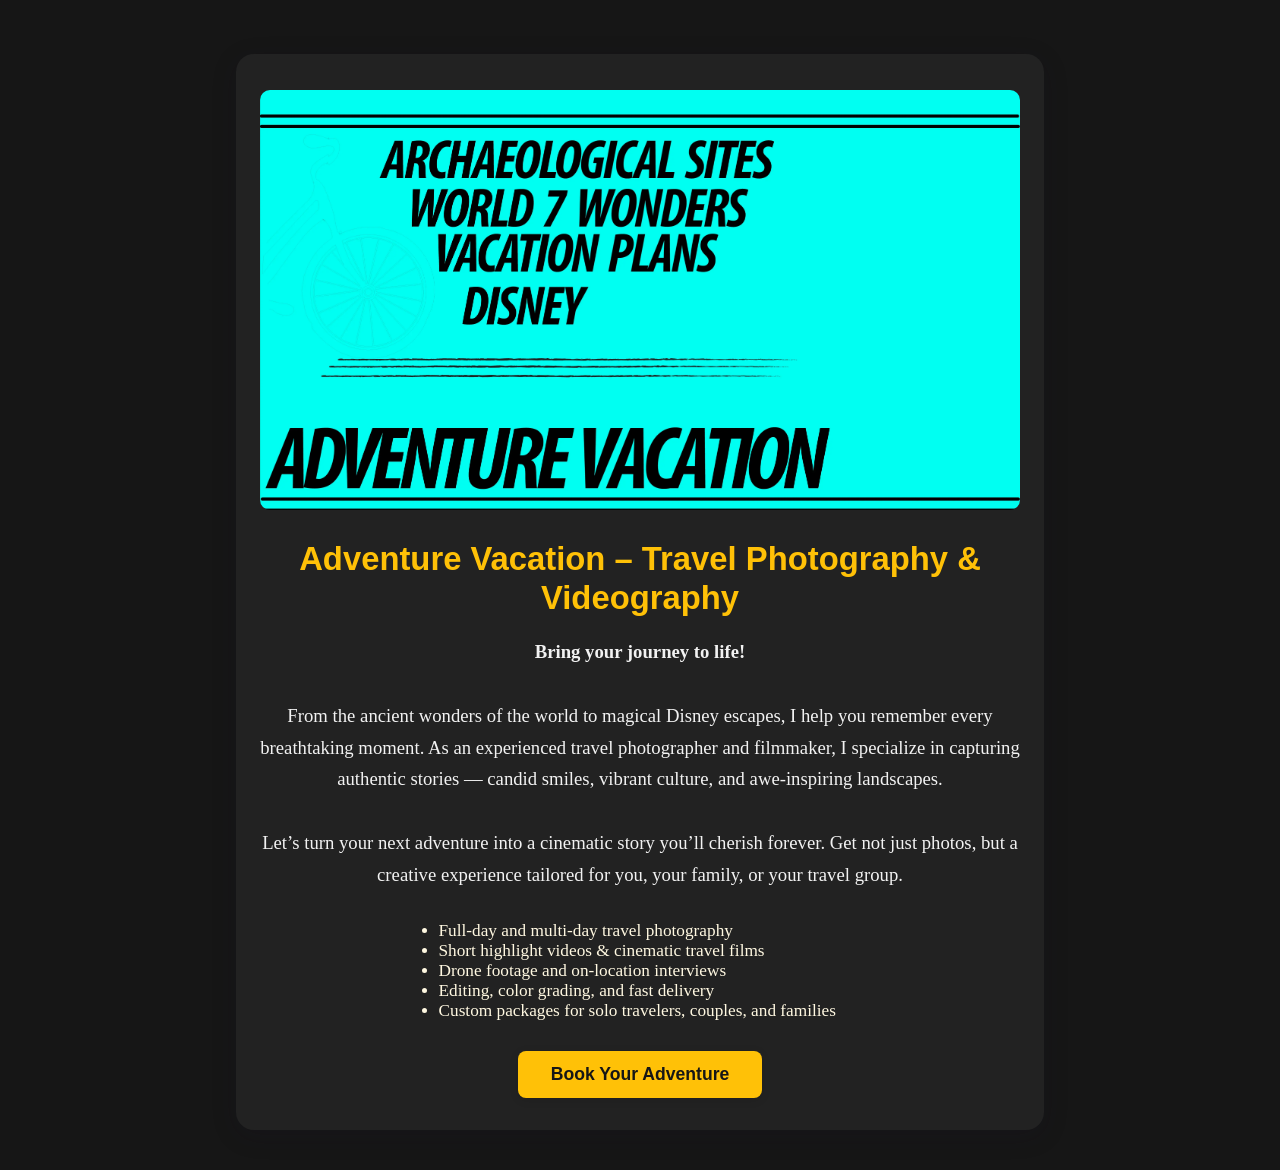
==== commit 3102870b: "fix2" ====
--- a/adventure-vacation.html
+++ b/adventure-vacation.html
@@ -5,78 +5,132 @@
   <meta charset="UTF-8" />
   <title>Adventure Vacation – Afrowestor</title>
   <meta name="viewport" content="width=device-width, initial-scale=1.0"/>
-  <link rel="stylesheet" href="AFRO.CSS" />
+  <link rel="stylesheet" href="styles.css" />
   <style>
-    body {
-      background: #161616;
-      color: #fff;
-      font-family: 'Playfair Display', serif;
-      margin: 0;
-      padding: 0;
-    }
-    .banner-detail {
-      max-width: 760px;
-      margin: 54px auto 40px auto;
-      background: #222;
-      border-radius: 18px;
-      box-shadow: 0 6px 24px rgba(20,18,40,0.18);
-      padding: 36px 24px 32px 24px;
-      text-align: center;
-    }
-    .banner-detail-img {
-      width: 100%;
-      max-width: 100%;
-      max-height: 420px;
-      object-fit: cover;
-      border-radius: 10px;
-      margin-bottom: 30px;
-    }
-    .banner-detail h1 {
-      color: #ffc107;
-      font-size: 2.05rem;
-      font-family: 'Work Sans', sans-serif;
-      font-weight: 800;
-      line-height: 1.18;
-    }
-    .banner-detail p {
-      font-size: 1.17rem;
-      color: #f2f2f2;
-      line-height: 1.7;
-      margin-bottom: 30px;
-      font-family: 'Playfair Display', serif;
-    }
-    .cta-button {
-      background: #ffc107;
-      color: #161616;
-      padding: 13px 33px;
-      font-family: 'Work Sans', sans-serif;
-      font-weight: 600;
-      font-size: 1.10rem;
-      border: none;
-      border-radius: 8px;
-      text-decoration: none;
-      transition: background 0.18s, color 0.18s;
-      box-shadow: 0 2px 10px rgba(0,0,0,0.11);
-      cursor: pointer;
-      margin-top: 12px;
-      display: inline-block;
-    }
-    .cta-button:hover {
-      background: #ff9900;
-      color: #fff;
-    }
+   body {
+  background: #161616;
+  color: #fff;
+  font-family: 'Playfair Display', serif;
+  margin: 0;
+  padding: 0;
+}
+.banner-detail {
+  max-width: 760px;
+  margin: 54px auto 40px auto;
+  background: #222;
+  border-radius: 18px;
+  box-shadow: 0 6px 24px rgba(20,18,40,0.18);
+  padding: 36px 24px 32px 24px;
+  text-align: center;
+}
+.banner-detail-img {
+  width: 100%;
+  max-width: 100%;
+  max-height: 420px;
+  min-height: 180px;
+  height: auto;
+  object-fit: cover;
+  object-position: top center;
+  border-radius: 10px;
+  margin-bottom: 30px;
+  display: block;
+  background: none;
+}
+.banner-detail h1 {
+  color: #ffc107;
+  font-size: 2.05rem;
+  font-family: 'Work Sans', sans-serif;
+  margin-bottom: 18px;
+  font-weight: 800;
+  line-height: 1.18;
+}
+.banner-detail p {
+  font-size: 1.17rem;
+  color: #f2f2f2;
+  line-height: 1.7;
+  margin-bottom: 30px;
+  font-family: 'Playfair Display', serif;
+}
+.banner-detail ul {
+  text-align: left;
+  margin: 18px auto 0 auto;
+  max-width: 420px;
+  font-size: 1.08rem;
+  color: #fff8e1;
+  padding-left: 17px;
+}
+.cta-button {
+  background: #ffc107;
+  color: #161616;
+  padding: 13px 33px;
+  font-family: 'Work Sans', sans-serif;
+  font-weight: 600;
+  font-size: 1.10rem;
+  border: none;
+  border-radius: 8px;
+  text-decoration: none;
+  transition: background 0.18s, color 0.18s;
+  box-shadow: 0 2px 10px rgba(0,0,0,0.11);
+  cursor: pointer;
+  margin-top: 12px;
+  display: inline-block;
+}
+.cta-button:hover {
+  background: #ff9900;
+  color: #fff;
+}
+@media (max-width: 900px) {
+  .banner-detail {
+    max-width: 98vw;
+    padding: 17px 4vw 18px 4vw;
+  }
+  .banner-detail-img {
+    max-height: 230px;
+    min-height: 92px;
+  }
+}
+@media (max-width: 600px) {
+  .banner-detail {
+    padding: 13px 3vw 22px 3vw;
+  }
+  .banner-detail h1 {
+    font-size: 1.12rem;
+  }
+  .banner-detail-img {
+    margin-bottom: 17px;
+    max-height: 140px;
+    min-height: 72px;
+  }
+  .banner-detail p, .banner-detail ul {
+    font-size: 1.03rem;
+  }
+  .cta-button {
+    padding: 11px 0;
+    width: 96%;
+    font-size: 1.02rem;
+  }
+}
   </style>
 </head>
 <body>
-
   <section class="banner-detail">
     <img src="ADVENTURE-VACATION.webp" alt="Adventure Vacation" class="banner-detail-img" />
-    <h1>Adventure Vacation – Secure Your Spot Today</h1>
+    <h1>Adventure Vacation – Travel Photography & Videography</h1>
     <p>
-      Your contribution helps us tell powerful stories through photography and film.
-      Book now and be part of something meaningful. You’ll be redirected to Mollie for secure payment.
+      <b>Bring your journey to life!</b><br><br>
+      From the ancient wonders of the world to magical Disney escapes, I help you remember every breathtaking moment. As an experienced travel photographer and filmmaker, I specialize in capturing authentic stories — candid smiles, vibrant culture, and awe-inspiring landscapes.
+      <br><br>
+      Let’s turn your next adventure into a cinematic story you’ll cherish forever. Get not just photos, but a creative experience tailored for you, your family, or your travel group.
     </p>
-    <a class="cta-button" href="https://payment-links.mollie.com/payment/adventure123" target="_blank">Pay & Support</a>
+    <ul>
+      <li> Full-day and multi-day travel photography</li>
+      <li> Short highlight videos & cinematic travel films</li>
+      <li> Drone footage and on-location interviews</li>
+      <li> Editing, color grading, and fast delivery</li>
+      <li> Custom packages for solo travelers, couples, and families</li>
+    </ul>
+    <br>
+    <a class="cta-button" href="https://payment-links.mollie.com/payment/V7QiC93QRof8kfFi8cppv" target="_blank" rel="noopener">Book Your Adventure</a>
   </section>
 </body>
 </html>
